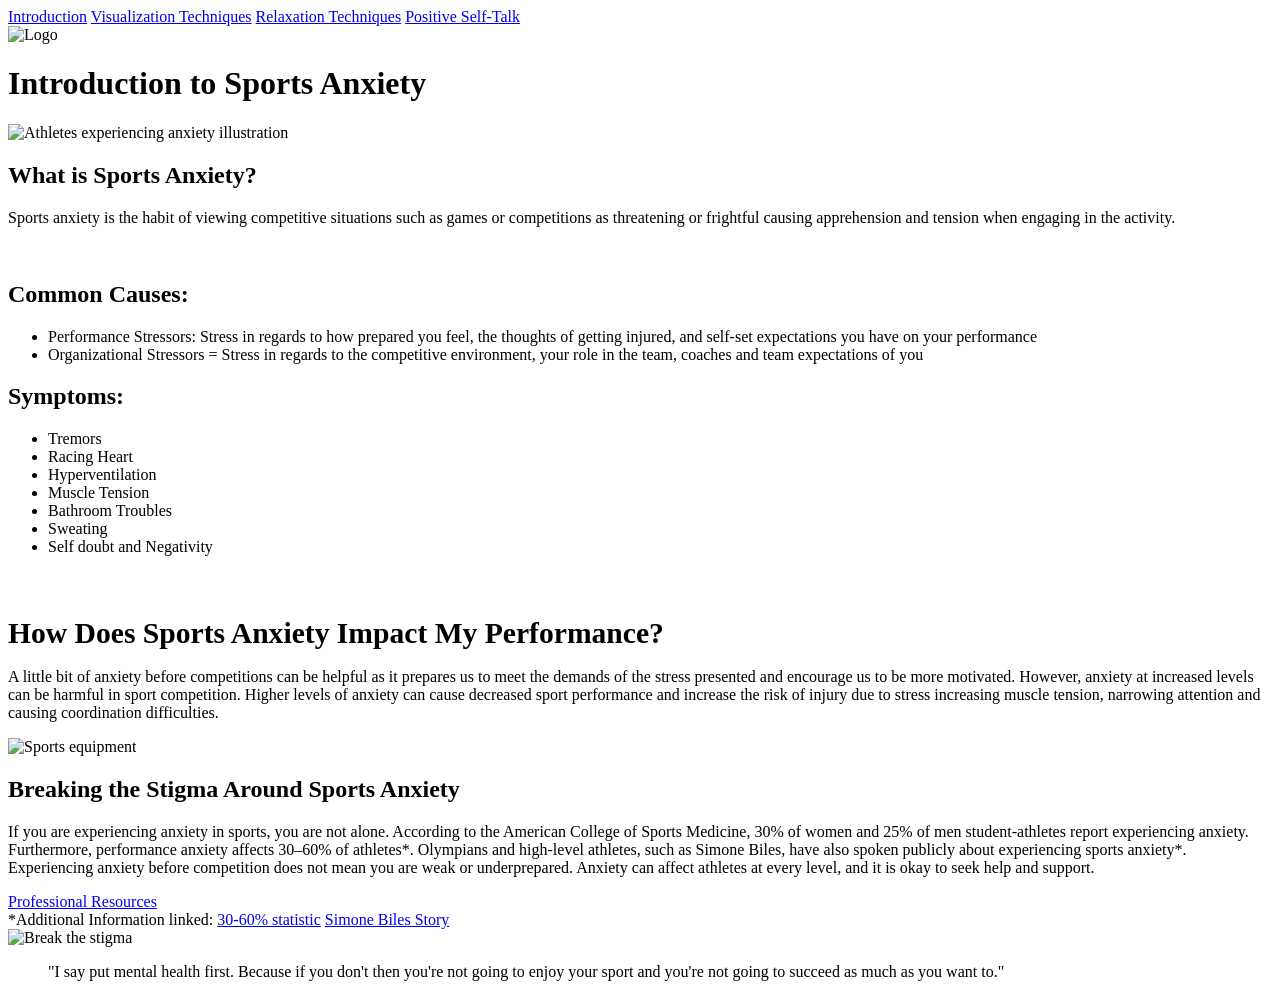
==== introduction.html @ 13ac8879 "Create introduction.html for sports anxiety overview" ====
<!DOCTYPE html>
<html lang="en">
<head>
<meta charset="UTF-8">
<meta name="viewport" content="width=device-width, initial-scale=1.0">
<title>Introduction — Anxiety Management in Sports</title>
<link rel="stylesheet" href="style.css">
</head>
<body>

<nav>
  <div class="nav-links">
    <a href="introduction.html" class="active">Introduction</a>
    <a href="visualization.html">Visualization Techniques</a>
    <a href="relaxation.html">Relaxation Techniques</a>
    <a href="self-talk.html">Positive Self-Talk</a>
  </div>
  <div class="nav-logo">
    <img src="https://images.squarespace-cdn.com/content/v1/6a0b7995414b2b5fcd3b18a4/e350fab4-dbc4-4874-99f0-83426396742b/ChatGPT+Image+May+18%2C+2026%2C+05_33_30+PM.png?format=300w" alt="Logo">
  </div>
</nav>

<!-- PAGE TITLE -->
<h1 class="page-title">Introduction to Sports Anxiety</h1>

<!-- FULL-WIDTH HERO IMAGE -->
<img class="full-img" src="https://images.squarespace-cdn.com/content/v1/6a0b7995414b2b5fcd3b18a4/ba6503fb-c310-4a3b-8898-30a9701aa9e8/ChatGPT+Image+May+18%2C+2026%2C+06_05_34+PM.png" alt="Athletes experiencing anxiety illustration">

<!-- WHAT IS SPORTS ANXIETY: text left, decorative image right -->
<div class="two-col">
  <div>
    <h2>What is Sports Anxiety?</h2>
    <p>Sports anxiety is the habit of viewing competitive situations such as games or competitions as threatening or frightful causing apprehension and tension when engaging in the activity.</p>
  </div>
  <div>
    <img src="https://images.squarespace-cdn.com/content/v1/6a0b7995414b2b5fcd3b18a4/5b0c3133-ff01-4d2d-a313-97d16d3f52a9/ChatGPT+Image+May+20%2C+2026%2C+04_19_21+PM.png" alt="">
  </div>
</div>

<!-- COMMON CAUSES + SYMPTOMS: side by side -->
<div class="causes-symptoms">
  <div>
    <h2>Common Causes:</h2>
    <ul class="dotlist">
      <li>Performance Stressors: Stress in regards to how prepared you feel, the thoughts of getting injured, and self-set expectations you have on your performance</li>
      <li>Organizational Stressors = Stress in regards to the competitive environment, your role in the team, coaches and team expectations of you</li>
    </ul>
  </div>
  <div>
    <h2>Symptoms:</h2>
    <ul class="dotlist">
      <li>Tremors</li>
      <li>Racing Heart</li>
      <li>Hyperventilation</li>
      <li>Muscle Tension</li>
      <li>Bathroom Troubles</li>
      <li>Sweating</li>
      <li>Self doubt and Negativity</li>
    </ul>
  </div>
</div>

<!-- HOW DOES ANXIETY IMPACT PERFORMANCE: text left, photo right -->
<div class="two-col" style="padding-top:20px;">
  <div>
    <h2 style="font-size:1.85rem;margin-bottom:18px;">How Does Sports Anxiety Impact My Performance?</h2>
    <p>A little bit of anxiety before competitions can be helpful as it prepares us to meet the demands of the stress presented and encourage us to be more motivated. However, anxiety at increased levels can be harmful in sport competition. Higher levels of anxiety can cause decreased sport performance and increase the risk of injury due to stress increasing muscle tension, narrowing attention and causing coordination difficulties.</p>
  </div>
  <div>
    <img src="https://images.squarespace-cdn.com/content/v1/6a0b7995414b2b5fcd3b18a4/8bcaf3cc-8678-4a2c-9851-7ee343ccc1e7/Screenshot+2026-05-20+at+4.23.11%E2%80%AFPM.png" alt="Sports equipment">
  </div>
</div>

<!-- BREAKING THE STIGMA: text left, photo right -->
<div class="stigma-section">
  <div>
    <h2>Breaking the Stigma Around Sports Anxiety</h2>
    <p>If you are experiencing anxiety in sports, you are not alone. According to the American College of Sports Medicine, 30% of women and 25% of men student-athletes report experiencing anxiety. Furthermore, performance anxiety affects 30–60% of athletes*. Olympians and high-level athletes, such as Simone Biles, have also spoken publicly about experiencing sports anxiety*. Experiencing anxiety before competition does not mean you are weak or underprepared. Anxiety can affect athletes at every level, and it is okay to seek help and support.</p>
    <a href="https://www.cdc.gov/mental-health/caring/index.html" target="_blank" class="btn-dark">Professional Resources</a>
    <div class="cite-links">
      <span>*Additional Information linked:</span>
      <a href="https://pmc.ncbi.nlm.nih.gov/articles/PMC6646850/" target="_blank">30-60% statistic</a>
      <a href="https://athletesinaction.org/articles/what-simones-step-back-teaches-us/" target="_blank">Simone Biles Story</a>
    </div>
  </div>
  <div>
    <img src="https://images.squarespace-cdn.com/content/v1/6a0b7995414b2b5fcd3b18a4/0656ccdb-312f-4ebc-82e0-a636fd4d4f1c/Screenshot+2026-05-20+at+4.28.11%E2%80%AFPM.png" alt="Break the stigma">
  </div>
</div>

<!-- BLUE QUOTE BAND -->
<div class="quote-band">
  <blockquote>"I say put mental health first. Because if you don't then you're not going to enjoy your sport and you're not going to succeed as much as you want to."</blockquote>
</div>

</body>
</html>
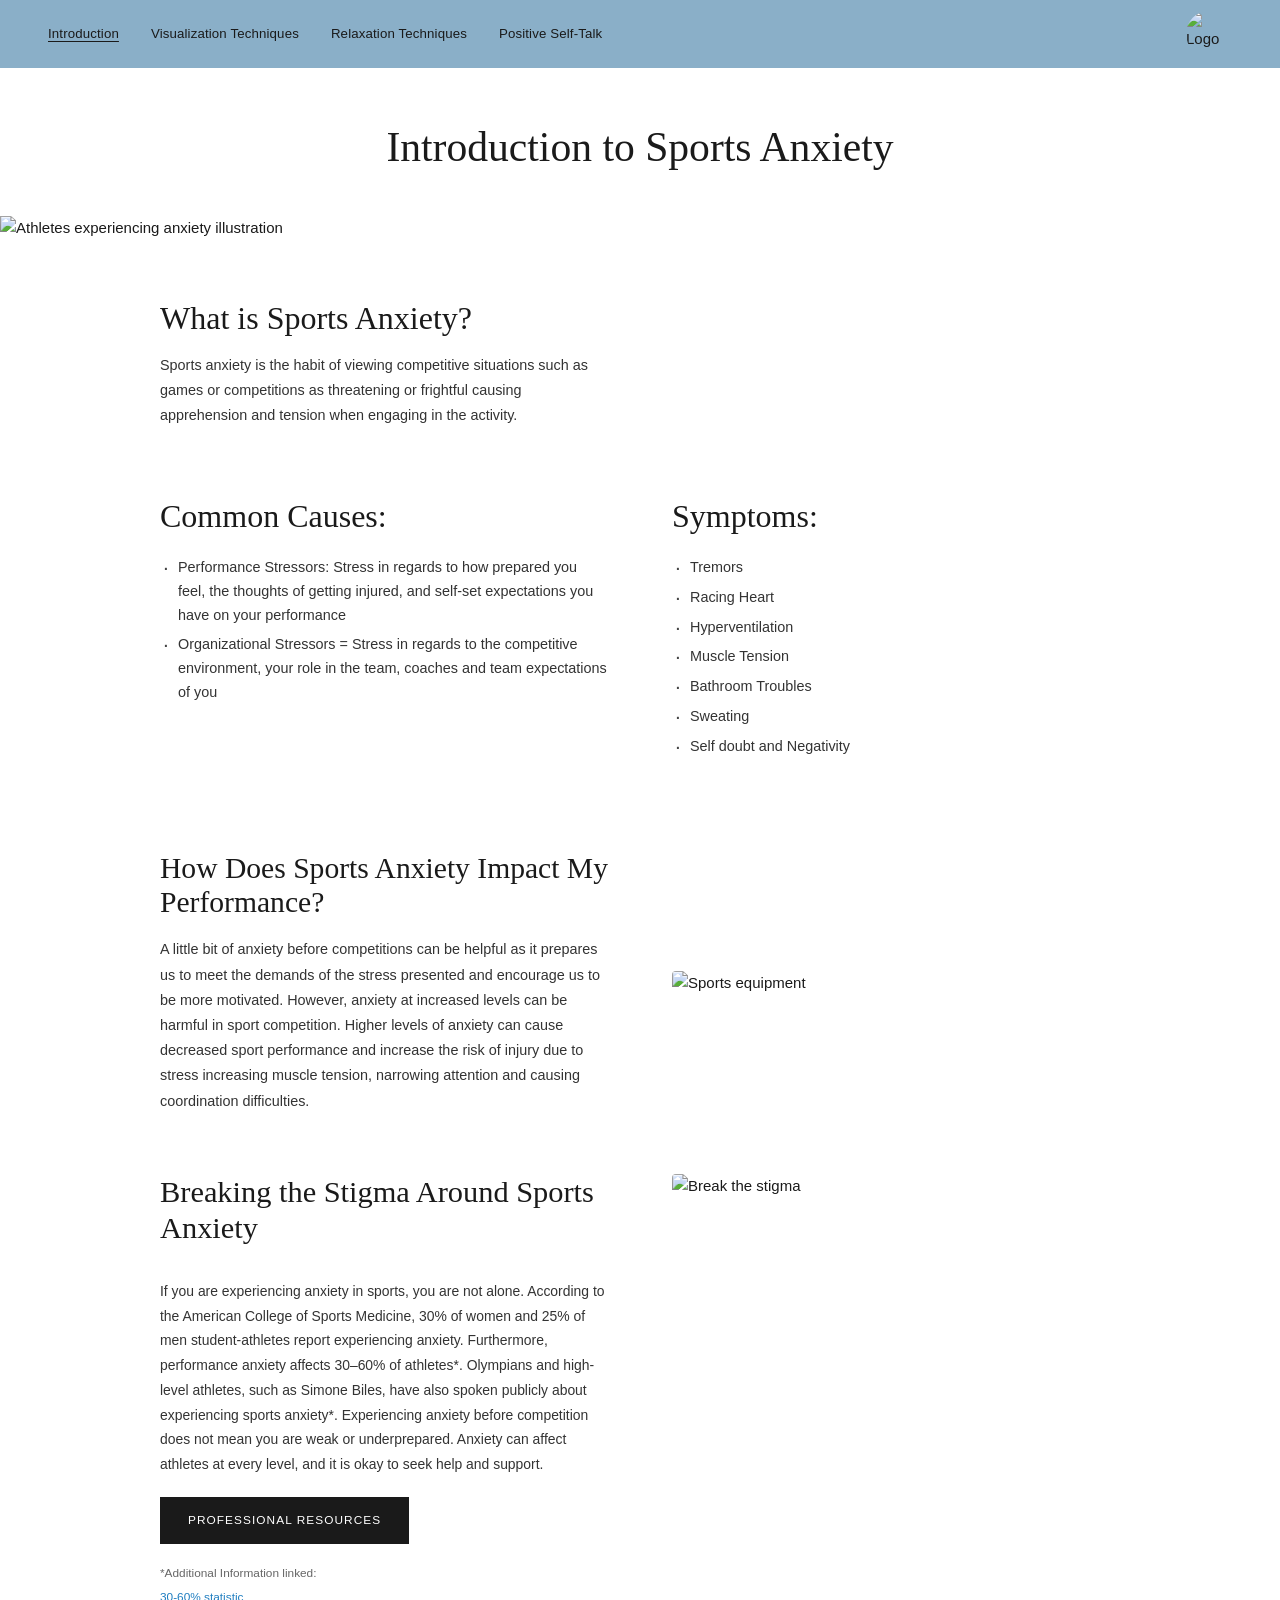
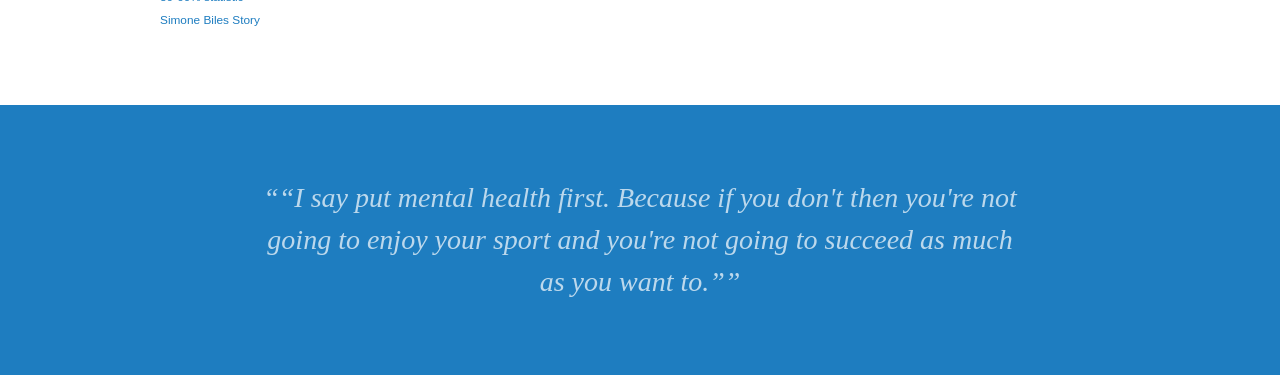
==== commit 87d6c2e6: "Add files via upload" ====
--- a/introduction.html
+++ b/introduction.html
@@ -90,7 +90,7 @@
 
 <!-- BLUE QUOTE BAND -->
 <div class="quote-band">
-  <blockquote>"I say put mental health first. Because if you don't then you're not going to enjoy your sport and you're not going to succeed as much as you want to."</blockquote>
+  <blockquote>&ldquo;I say put mental health first. Because if you don't then you're not going to enjoy your sport and you're not going to succeed as much as you want to.&rdquo;</blockquote>
 </div>
 
 </body>
--- a/style.css
+++ b/style.css
@@ -0,0 +1,281 @@
+/* ===== RESET ===== */
+*,*::before,*::after{box-sizing:border-box;margin:0;padding:0;}
+html{scroll-behavior:smooth;}
+body{font-family:'Helvetica Neue',Helvetica,Arial,sans-serif;font-size:15px;color:#1a1a1a;background:#fff;line-height:1.6;}
+
+/* ===== NAV =====
+   Steel-blue bar, links left, logo centered-right
+*/
+nav{
+  background:#8aafc8;
+  display:flex;align-items:center;justify-content:space-between;
+  padding:0 48px;height:68px;
+  position:sticky;top:0;z-index:200;
+}
+.nav-links{display:flex;align-items:center;gap:32px;}
+.nav-links a{
+  color:#1a1a1a;text-decoration:none;
+  font-size:0.83rem;letter-spacing:0.01em;white-space:nowrap;
+}
+.nav-links a:hover{text-decoration:underline;text-underline-offset:3px;}
+.nav-links a.active{text-decoration:underline;text-underline-offset:3px;}
+.nav-logo img{height:46px;width:46px;border-radius:50%;object-fit:cover;display:block;}
+
+/* ===== TYPOGRAPHY ===== */
+h1,h2,h3,h4{font-family:'Georgia','Times New Roman',serif;font-weight:normal;line-height:1.15;}
+
+/* ===== HERO (home only) ===== */
+.hero{position:relative;width:100%;height:640px;overflow:hidden;}
+.hero .hero-bg{width:100%;height:100%;object-fit:cover;object-position:center;display:block;}
+.hero-overlay{
+  position:absolute;inset:0;
+  display:flex;flex-direction:column;align-items:center;justify-content:center;gap:28px;
+  text-align:center;padding:0 24px;
+}
+.hero-overlay h1{color:#fff;font-size:3rem;text-shadow:0 1px 6px rgba(0,0,0,0.2);max-width:520px;}
+.btn-learn{
+  display:inline-block;background:#8aafc8;color:#1a1a1a;text-decoration:none;
+  font-size:0.74rem;letter-spacing:0.1em;text-transform:uppercase;padding:13px 38px;
+}
+.btn-learn:hover{background:#7a9eb8;}
+
+/* ===== BLUE BAND (home intro + quote) ===== */
+.blue-band{background:#1e7dc0;padding:48px 72px;display:flex;align-items:flex-start;gap:32px;}
+.blue-band img.band-icon{flex-shrink:0;width:52px;opacity:0.8;margin-top:4px;}
+.blue-band p{color:#fff;font-size:0.99rem;line-height:1.8;font-family:'Georgia',serif;max-width:740px;}
+.quote-band{background:#1e7dc0;padding:72px 64px;text-align:center;}
+.quote-band blockquote{
+  font-family:'Georgia',serif;font-style:italic;
+  font-size:1.75rem;color:rgba(255,255,255,0.7);
+  max-width:760px;margin:0 auto;line-height:1.5;
+  quotes: "“" "”";
+}
+.quote-band blockquote::before{content:open-quote;}
+.quote-band blockquote::after{content:close-quote;}
+
+/* ===== PAGE TITLE ===== */
+.page-title{
+  text-align:center;
+  font-family:'Georgia',serif;font-weight:normal;
+  font-size:2.6rem;padding:56px 48px 44px;
+}
+
+/* ===== FULL-WIDTH IMAGE ===== */
+.full-img{width:100%;display:block;max-height:420px;object-fit:cover;}
+
+/* ===== TWO-COLUMN ===== */
+.two-col{
+  display:grid;grid-template-columns:1fr 1fr;gap:64px;
+  align-items:center;padding:60px 60px;max-width:1080px;margin:0 auto;
+}
+.two-col img{width:100%;border-radius:4px;display:block;}
+.two-col h2{font-size:2rem;margin-bottom:16px;}
+.two-col p{font-size:0.9rem;color:#333;line-height:1.75;}
+
+/* ===== DOT BULLET LIST ===== */
+ul.dotlist{list-style:none;padding:0;margin:10px 0;}
+ul.dotlist li{
+  padding:3px 0 3px 18px;position:relative;
+  font-size:0.9rem;color:#333;line-height:1.65;
+}
+ul.dotlist li::before{content:'·';position:absolute;left:3px;font-size:1.3rem;line-height:1.1;color:#444;}
+
+/* ===== NUMBERED LIST ===== */
+ol.numlist{list-style:none;padding:0;counter-reset:nl;}
+ol.numlist li{
+  counter-increment:nl;display:flex;gap:6px;
+  font-size:0.87rem;color:#333;line-height:1.65;margin-bottom:5px;
+}
+ol.numlist li::before{content:counter(nl)".";flex-shrink:0;color:#555;}
+
+/* ===== SECTION: causes + symptoms side by side ===== */
+.causes-symptoms{
+  display:grid;grid-template-columns:1fr 1fr;gap:64px;
+  padding:10px 60px 60px;max-width:1080px;margin:0 auto;align-items:start;
+}
+.causes-symptoms h2{font-size:2rem;margin-bottom:18px;}
+
+/* ===== STIGMA SECTION ===== */
+.stigma-section{
+  display:grid;grid-template-columns:1fr 1fr;gap:64px;
+  padding:0 60px 72px;max-width:1080px;margin:0 auto;align-items:start;
+}
+.stigma-section h2{font-size:1.9rem;margin-bottom:32px;line-height:1.2;}
+.stigma-section p{font-size:0.87rem;color:#333;line-height:1.78;margin-bottom:20px;}
+.stigma-section img{width:100%;border-radius:4px;}
+.btn-dark{
+  display:inline-block;background:#1a1a1a;color:#fff;text-decoration:none;
+  font-size:0.74rem;letter-spacing:0.09em;text-transform:uppercase;
+  padding:14px 28px;margin-bottom:18px;
+}
+.btn-dark:hover{background:#333;}
+.cite-links{font-size:0.74rem;color:#666;line-height:2;}
+.cite-links span{display:block;}
+.cite-links a{color:#1e7dc0;text-decoration:none;display:block;}
+.cite-links a:hover{text-decoration:underline;}
+
+/* ===== VIZ HERO BANNER ===== */
+.viz-hero{position:relative;width:100%;height:390px;overflow:hidden;}
+.viz-hero img{width:100%;height:100%;object-fit:cover;object-position:center top;display:block;}
+.viz-hero h1{
+  position:absolute;bottom:40px;left:52px;
+  color:#fff;font-size:2.9rem;
+  text-shadow:0 1px 5px rgba(0,0,0,0.2);
+}
+
+/* ===== PROCESS STEPS ===== */
+.process-section{padding:64px 60px 72px;max-width:1080px;margin:0 auto;}
+.process-section h2{font-size:2rem;margin-bottom:0;}
+.process-grid{display:grid;grid-template-columns:repeat(3,1fr);gap:40px;margin-top:52px;align-items:start;}
+.pstep .picon{margin-bottom:18px;height:80px;display:flex;align-items:flex-end;}
+/* hourglass */
+.ico-hour{width:50px;height:70px;background:#2879be;clip-path:polygon(0 0,100% 0,58% 50%,100% 100%,0 100%,42% 50%);}
+/* arch */
+.ico-arch{width:44px;height:66px;background:#8aafc8;border-radius:22px 22px 0 0;}
+/* trapezoid/cup — light gray like screenshot */
+.ico-cup{width:50px;height:66px;background:#c8d4de;clip-path:polygon(14% 0,86% 0,100% 100%,0 100%);}
+.pstep h4{font-weight:600;font-size:0.93rem;font-family:'Helvetica Neue',sans-serif;margin-bottom:8px;}
+.pstep p,.pstep li{font-size:0.86rem;color:#444;line-height:1.65;}
+.pstep ul{list-style:none;padding:0;margin-top:6px;}
+.pstep ul li{padding-left:14px;position:relative;margin-bottom:4px;}
+.pstep ul li::before{content:'·';position:absolute;left:0;color:#888;font-size:1.1rem;line-height:1.2;}
+
+/* ===== SCRIPTS SECTION (gray bg, img left, accordion right) ===== */
+.scripts-section{background:#eaeae7;padding:60px 60px;}
+.scripts-inner{max-width:1080px;margin:0 auto;display:grid;grid-template-columns:380px 1fr;gap:48px;align-items:start;}
+.scripts-img{width:100%;border-radius:8px;object-fit:cover;min-height:520px;}
+.scripts-right h2{font-size:1.45rem;margin-bottom:4px;}
+.scripts-sub{font-size:0.82rem;color:#666;margin-bottom:24px;}
+
+/* ===== ACCORDION ===== */
+.acc-wrap .acc-item{border-top:1px solid #bbb;}
+.acc-wrap .acc-item:last-child{border-bottom:1px solid #bbb;}
+.acc-btn{
+  width:100%;background:none;border:none;
+  display:flex;align-items:center;justify-content:space-between;
+  padding:16px 0;font-size:0.9rem;color:#1a1a1a;
+  cursor:pointer;text-align:left;font-family:inherit;gap:12px;
+}
+.acc-btn:hover{color:#1e7dc0;}
+.acc-icon{font-size:1.3rem;line-height:1;flex-shrink:0;color:#555;transition:transform 0.2s;font-style:normal;}
+.acc-body{display:none;padding:0 0 18px;font-size:0.87rem;line-height:1.78;color:#333;}
+.acc-body p{margin-bottom:10px;}
+.acc-body p:last-child{margin-bottom:0;}
+.acc-body a{color:#1e7dc0;}
+.acc-item.open .acc-body{display:block;}
+.acc-item.open .acc-icon{transform:rotate(45deg);}
+
+/* ===== RELAXATION INTRO ===== */
+.relax-intro{max-width:1080px;margin:0 auto;padding:56px 60px 48px;}
+.relax-intro hr{border:none;border-top:1px solid #ccc;margin-bottom:36px;}
+.relax-top{display:grid;grid-template-columns:200px 1fr;gap:48px;align-items:start;}
+.relax-label{font-size:0.8rem;color:#555;line-height:1.5;padding-top:2px;}
+.relax-right h2{font-family:'Georgia',serif;font-weight:normal;font-size:1.5rem;line-height:1.35;margin-bottom:18px;}
+.relax-right .bigbullet{
+  font-family:'Georgia',serif;font-size:1.3rem;
+  display:flex;align-items:flex-start;gap:10px;
+}
+.relax-right .bigbullet::before{content:'·';font-size:2rem;line-height:0.9;flex-shrink:0;}
+.relax-cite{font-size:0.7rem;color:#888;margin-top:18px;line-height:1.55;}
+.relax-cite a{color:#1e7dc0;}
+
+/* ===== GRAY CARDS (relaxation) ===== */
+.gray-cards{max-width:1080px;margin:0 auto;padding:0 60px 80px;display:flex;flex-direction:column;gap:20px;}
+.gcard{background:#ecedf1;border-radius:14px;padding:44px 52px;}
+.gcard h3{font-family:'Georgia',serif;font-size:1.25rem;font-weight:normal;margin-bottom:12px;}
+.gcard p,.gcard li{font-size:0.87rem;color:#333;line-height:1.7;}
+
+/* box breathing two-col */
+.box-grid{display:grid;grid-template-columns:1fr 1fr;gap:36px;align-items:start;}
+.box-left-content{display:flex;gap:18px;margin-top:12px;}
+/* shape icons column */
+.shape-col{display:flex;flex-direction:column;gap:7px;flex-shrink:0;padding-top:2px;}
+.sh1{width:28px;height:28px;background:#2879be;border-radius:4px;}
+.sh2{width:28px;height:20px;background:#5b9dc4;border-radius:3px;}
+.sh3{width:28px;height:15px;background:#2879be;border-radius:2px;}
+.sh4{width:28px;height:11px;background:#2879be;border-radius:2px;}
+.box-diagram-wrap{background:#f3efe7;border-radius:8px;display:flex;align-items:center;justify-content:center;padding:16px;}
+.box-diagram-wrap img{width:100%;border-radius:4px;}
+
+/* 4-7-8 diagram */
+.b478-diagram{
+  display:grid;grid-template-columns:1fr 24px 1fr 24px 1fr;
+  gap:0;align-items:center;
+  background:#eef0f3;border-radius:10px;
+  padding:22px 20px;margin-top:20px;text-align:center;
+}
+.b478-arrow{font-size:1.1rem;color:#bbb;display:flex;align-items:center;justify-content:center;}
+.b478-step .lbl{font-size:0.68rem;font-weight:700;letter-spacing:0.12em;text-transform:uppercase;margin-bottom:3px;}
+.b478-step .secs{font-size:0.63rem;letter-spacing:0.1em;text-transform:uppercase;color:#666;margin-bottom:12px;}
+.b478-step .circ{width:84px;height:84px;border-radius:50%;margin:0 auto;overflow:hidden;border:2px solid #c0d0dc;}
+.b478-step .circ img{width:100%;height:100%;object-fit:cover;}
+.b478-step .circ.blank{background:#c8d8e4;}
+.b478-step .desc{font-size:0.6rem;text-transform:uppercase;letter-spacing:0.06em;color:#444;margin-top:10px;line-height:1.5;font-weight:600;}
+
+/* grounding */
+.ground-grid{display:grid;grid-template-columns:1fr 1fr;gap:36px;align-items:start;margin-top:16px;}
+.ground-grid img{width:100%;border-radius:6px;}
+
+/* PMR */
+.pmr-center{text-align:center;}
+.pmr-center p,.pmr-center li{max-width:560px;margin-left:auto;margin-right:auto;}
+.pmr-center img{width:100%;max-width:640px;border-radius:10px;margin:20px auto 0;display:block;}
+.pmr-dotlist{max-width:560px;margin:12px auto 0;text-align:left;}
+.pmr-numlist{max-width:560px;margin:10px auto 0;text-align:left;}
+
+/* additional links */
+.addlinks-grid{display:grid;grid-template-columns:1fr 1fr;gap:40px;align-items:start;}
+
+/* ===== SELF TALK ===== */
+/* what is section - light gray bg */
+.st-what{background:#ecedf1;padding:56px 60px;}
+.st-what-inner{max-width:1080px;margin:0 auto;}
+.st-what h2{font-size:2rem;margin-bottom:24px;}
+.st-what img.stimg{width:100%;max-width:400px;display:block;margin:0 auto 28px;border-radius:6px;}
+.st-body{font-size:0.9rem;line-height:1.75;color:#1a1a1a;text-decoration:underline;text-underline-offset:2px;margin-bottom:14px;}
+.st-section-label{font-size:0.88rem;font-weight:600;color:#1a1a1a;margin-bottom:8px;margin-top:14px;}
+
+/* sport by sport */
+.sbs-section{max-width:1080px;margin:0 auto;padding:64px 60px;}
+.sbs-section h2{font-size:2rem;margin-bottom:6px;}
+.sbs-sub{font-size:0.83rem;color:#666;margin-bottom:32px;}
+.sbs-layout{display:grid;grid-template-columns:300px 1fr;gap:28px;align-items:start;}
+.sbs-imgs{display:flex;flex-direction:column;}
+.sbs-imgs img{width:100%;display:block;}
+.sbs-rows{display:flex;flex-direction:column;gap:10px;}
+.sbs-row{
+  background:#ecedf1;border-radius:8px;
+  display:grid;grid-template-columns:130px 1fr;
+  gap:16px;padding:18px 22px;align-items:start;
+}
+.sbs-sport{font-size:0.85rem;color:#333;font-weight:500;}
+.sbs-quotes{font-size:0.82rem;color:#444;line-height:1.75;}
+.sbs-quotes p{margin-bottom:2px;}
+
+/* affirmations */
+.aff-section{max-width:1080px;margin:0 auto;padding:60px 60px 80px;}
+.aff-section h2{font-size:2rem;margin-bottom:20px;}
+.aff-section img{width:100%;max-width:780px;border-radius:8px;display:block;margin-bottom:28px;}
+
+/* ===== RESPONSIVE ===== */
+@media(max-width:820px){
+  nav{padding:0 20px;}
+  .nav-links{gap:14px;}
+  .nav-links a{font-size:0.75rem;}
+  .two-col,.causes-symptoms,.stigma-section{grid-template-columns:1fr;padding-left:20px;padding-right:20px;}
+  .process-grid{grid-template-columns:1fr;}
+  .scripts-inner{grid-template-columns:1fr;}
+  .scripts-img{min-height:240px;}
+  .scripts-section,.relax-intro,.gray-cards,.process-section{padding-left:20px;padding-right:20px;}
+  .box-grid,.ground-grid,.addlinks-grid,.b478-diagram{grid-template-columns:1fr;}
+  .b478-arrow{display:none;}
+  .relax-top{grid-template-columns:1fr;}
+  .sbs-layout{grid-template-columns:1fr;}
+  .sbs-imgs{flex-direction:row;}
+  .sbs-imgs img{width:50%;}
+  .st-what,.sbs-section,.aff-section{padding-left:20px;padding-right:20px;}
+  .blue-band{padding:36px 20px;flex-direction:column;}
+  .quote-band{padding:48px 24px;}
+  .quote-band blockquote{font-size:1.3rem;}
+  .viz-hero h1{left:20px;bottom:20px;font-size:2rem;}
+}
